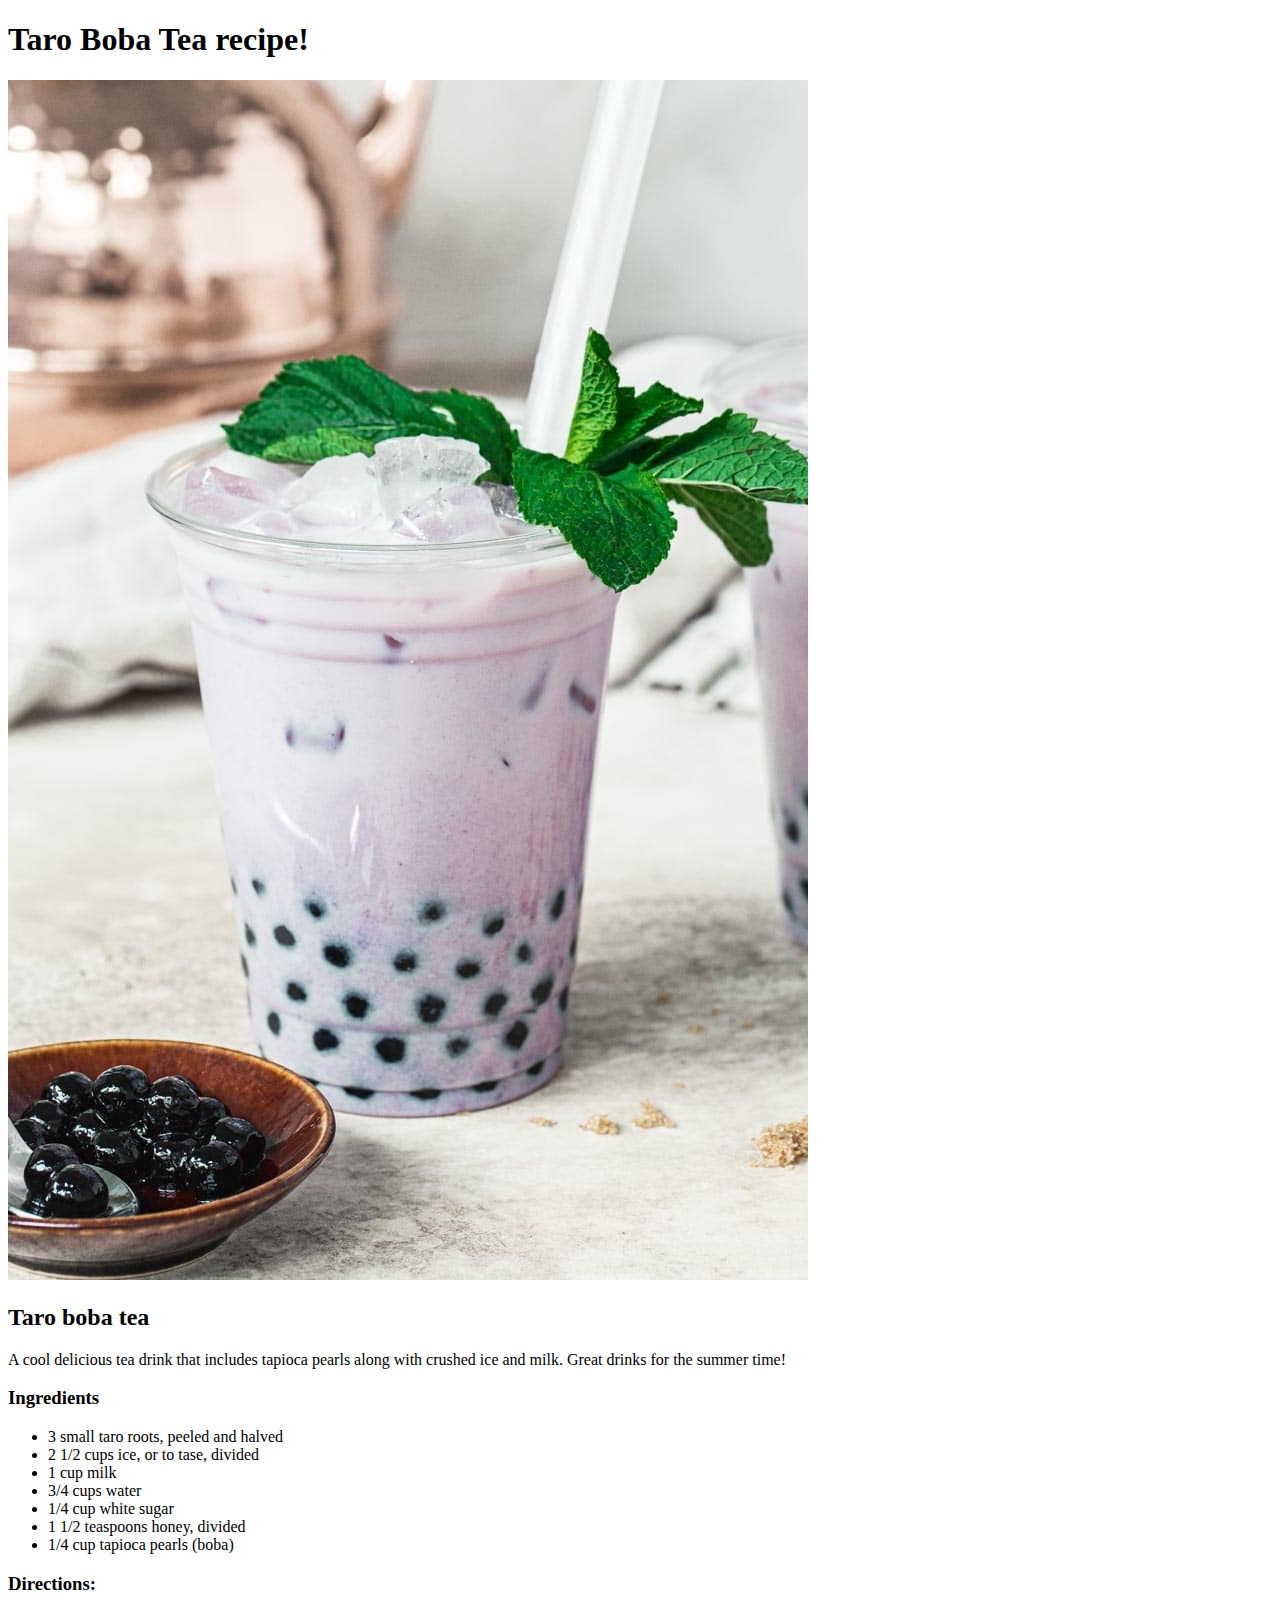
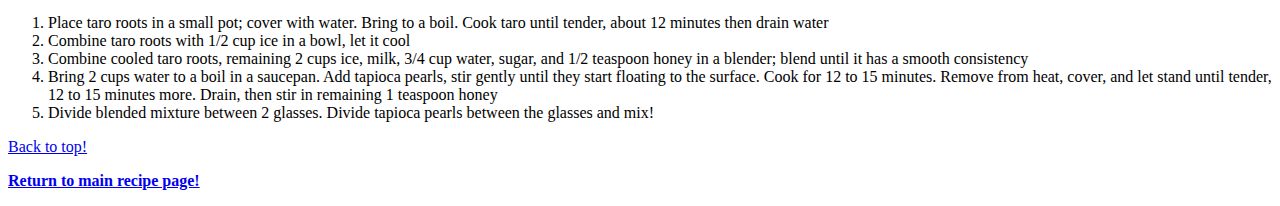
==== recipes/boba.html @ 7a2cd106 "New website finally up!" ====
<!DOCTYPE html>

<html lang="em">
<head>
    <meta charset="UTF-8">
    <title>Taro boba tea</title>
    <h1>Taro Boba Tea recipe!</h1>
</head>
    <body>
        <img src="../images/boba.jpg">
        <h2>Taro boba tea</h2>
        <p> A cool delicious tea drink that includes tapioca pearls along with crushed ice and milk.
            Great drinks for the summer time!</p>
    <h3>Ingredients</h3>
    <ul>
        <li> 3 small taro roots, peeled and halved</li>
        <li> 2 1/2 cups ice, or to tase, divided</li>
        <li> 1 cup milk</li>
        <li> 3/4 cups water</li>
        <li> 1/4 cup white sugar</li>
        <li> 1 1/2 teaspoons honey, divided</li>
        <li> 1/4 cup tapioca pearls (boba)</li>
    </ul>
    <h3> Directions:</h3>
    <ol>
        <li> Place taro roots in a small pot; cover with water. Bring to a boil. Cook taro until tender, about 12 minutes then drain water</li>
        <li> Combine taro roots with 1/2 cup ice in a bowl, let it cool</li>
        <li> Combine cooled taro roots, remaining 2 cups ice, milk, 3/4 cup water, sugar, and 1/2 teaspoon honey in a blender; blend until it has a smooth consistency</li>
        <li> Bring 2 cups water to a boil in a saucepan. Add tapioca pearls, stir gently until they start floating to the surface. Cook for 12 to 15 minutes.
            Remove from heat, cover, and let stand until tender, 12 to 15 minutes more. Drain, then stir in remaining 1 teaspoon honey</li>
        <li> Divide blended mixture between 2 glasses. Divide tapioca pearls between the glasses and mix!</li>
    </ol>
<p> <a href="/recipes/boba.html"> Back to top!</a> </p>
<p> <a href="../index.html"> <strong> Return to main recipe page!</strong> </a> </p>
    </body>
</html>
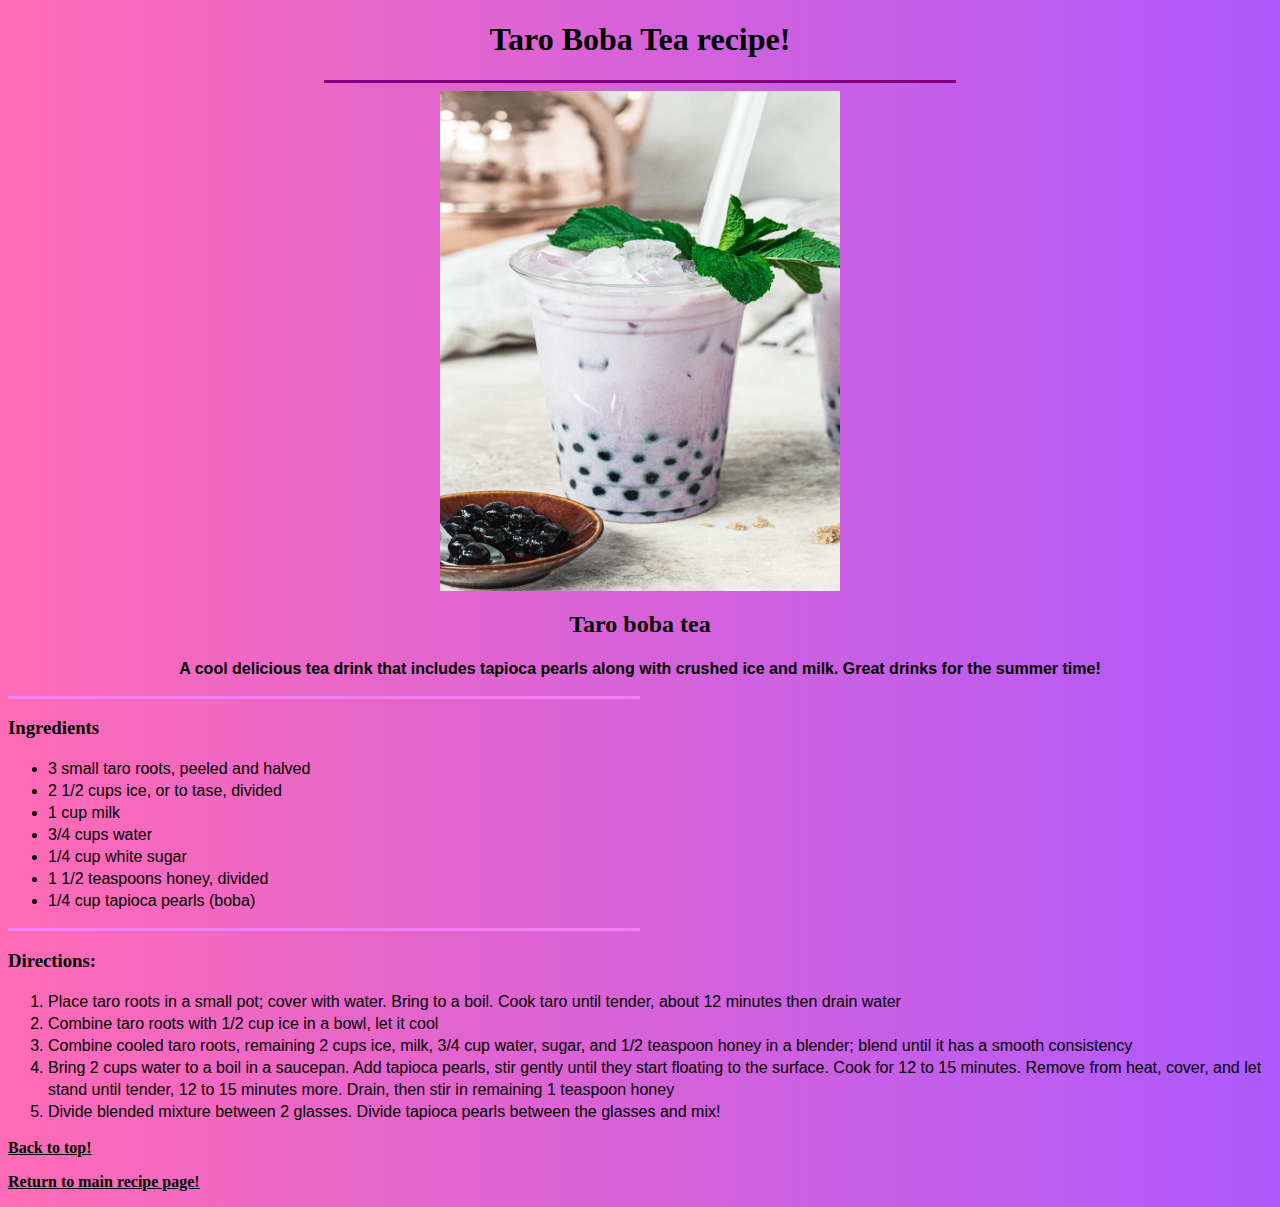
==== commit 05c9ada3: "Major website overhaul, new design implemented and some minor bug fixes" ====
--- a/recipes/boba.html
+++ b/recipes/boba.html
@@ -4,15 +4,18 @@
 <head>
     <meta charset="UTF-8">
     <title>Taro boba tea</title>
-    <h1>Taro Boba Tea recipe!</h1>
+    <h1 id="headline">Taro Boba Tea recipe!</h1>
+    <link rel="stylesheet" href="boba.css">
 </head>
-    <body>
-        <img src="../images/boba.jpg">
-        <h2>Taro boba tea</h2>
-        <p> A cool delicious tea drink that includes tapioca pearls along with crushed ice and milk.
+    <body style="background-image:linear-gradient(90deg,#ff6bb5, #ae59fd)">
+        <hr>
+        <img id="taro" src="../images/boba.jpg">
+        <h2 style="text-align: center;">Taro boba tea</h2>
+        <p class="maintxt" id="Description"> A cool delicious tea drink that includes tapioca pearls along with crushed ice and milk.
             Great drinks for the summer time!</p>
+<hr class="Spacers">
     <h3>Ingredients</h3>
-    <ul>
+    <ul class="maintxt">
         <li> 3 small taro roots, peeled and halved</li>
         <li> 2 1/2 cups ice, or to tase, divided</li>
         <li> 1 cup milk</li>
@@ -21,8 +24,9 @@
         <li> 1 1/2 teaspoons honey, divided</li>
         <li> 1/4 cup tapioca pearls (boba)</li>
     </ul>
+<hr class="Spacers">
     <h3> Directions:</h3>
-    <ol>
+    <ol class="maintxt">
         <li> Place taro roots in a small pot; cover with water. Bring to a boil. Cook taro until tender, about 12 minutes then drain water</li>
         <li> Combine taro roots with 1/2 cup ice in a bowl, let it cool</li>
         <li> Combine cooled taro roots, remaining 2 cups ice, milk, 3/4 cup water, sugar, and 1/2 teaspoon honey in a blender; blend until it has a smooth consistency</li>
@@ -30,7 +34,7 @@
             Remove from heat, cover, and let stand until tender, 12 to 15 minutes more. Drain, then stir in remaining 1 teaspoon honey</li>
         <li> Divide blended mixture between 2 glasses. Divide tapioca pearls between the glasses and mix!</li>
     </ol>
-<p> <a href="/recipes/boba.html"> Back to top!</a> </p>
-<p> <a href="../index.html"> <strong> Return to main recipe page!</strong> </a> </p>
+<p> <a class="btmtxt" href="/recipes/boba.html"> Back to top!</a> </p>
+<p> <a class="btmtxt" href="../index.html">Return to main recipe page!</a> </p>
     </body>
 </html>--- a/recipes/boba.css
+++ b/recipes/boba.css
@@ -0,0 +1,39 @@
+#headline {
+    text-align: center;
+}
+.Spacers {
+    height: 3px;
+    border: none;
+    margin-right: 50%;
+    background-color: rgb(243, 125, 243);
+}
+hr {
+    height: 3px;
+    border: none;
+    margin-left: auto;
+    margin-right: auto;
+    width: 50%;
+    background-color: purple;
+    
+}
+#Description {
+    text-align: center;
+    font-weight: bold;
+}
+#taro {
+    display: block;
+    margin-left: auto;
+    margin-right: auto;
+    width: 50%;
+    height: 500px;
+    width: 400px;
+}
+.maintxt {
+    line-height: 22px;
+    font-family: Arial, Verdana, sans-serif;
+}
+.btmtxt {
+    font-family: "Times New Roman", Verdana, sans-serif;
+    font-weight: 900;
+    color: black;
+}